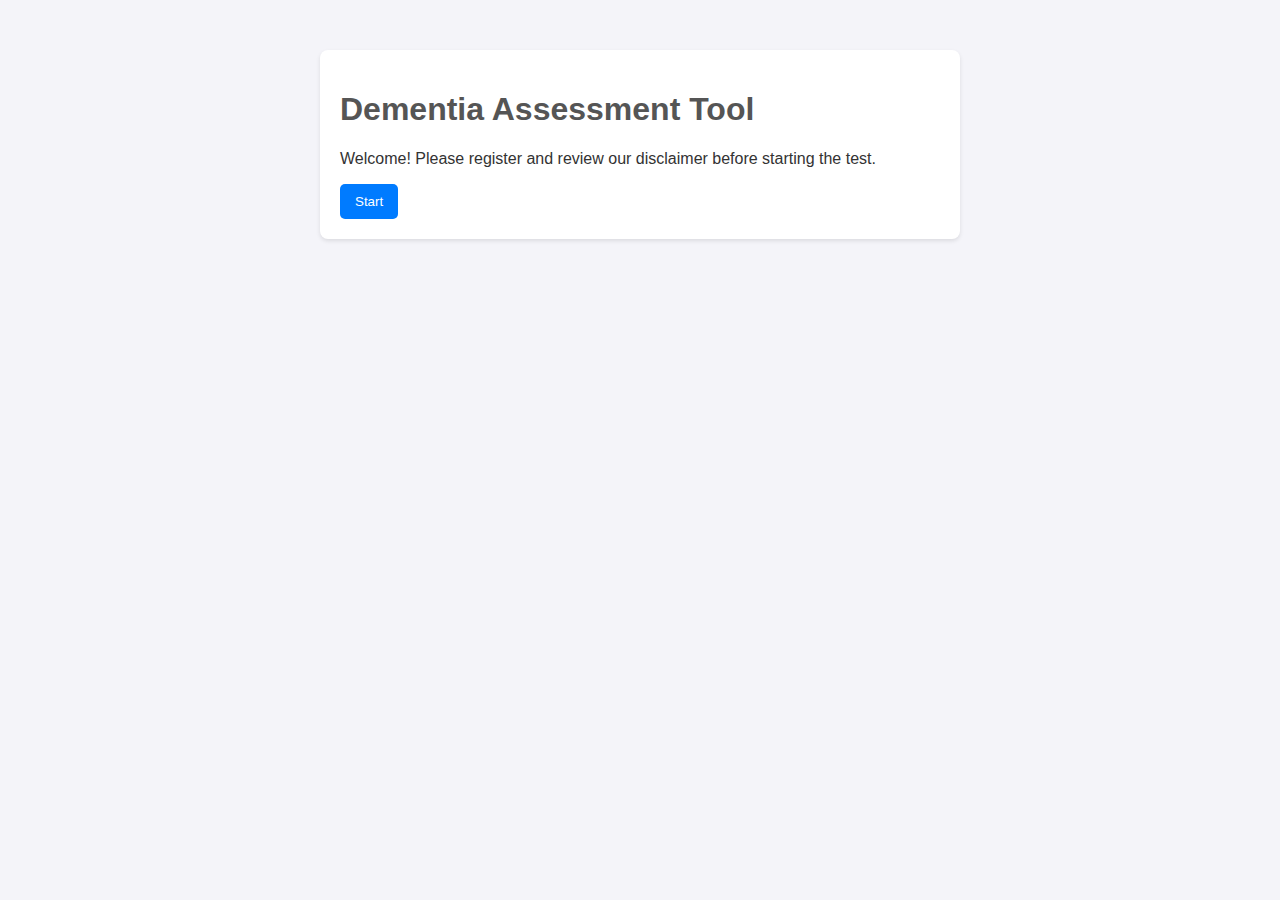
==== index.html @ b06bd61c "initial app" ====
<!DOCTYPE html>
<html lang="en">
<head>
    <meta charset="UTF-8">
    <meta name="viewport" content="width=device-width, initial-scale=1.0">
    <title>Dementia Assessment Tool</title>
    <link rel="stylesheet" href="styles.css">
</head>
<body>
    <div class="container">
        <h1>Dementia Assessment Tool</h1>
        <p>Welcome! Please register and review our disclaimer before starting the test.</p>
        <button id="start-btn">Start</button>
    </div>
    <script src="script.js"></script>
</body>
</html>
---- styles.css ----
body {
    font-family: Arial, sans-serif;
    background-color: #f4f4f9;
    color: #333;
    margin: 0;
    padding: 0;
}

.container {
    max-width: 600px;
    margin: 50px auto;
    padding: 20px;
    background: white;
    border-radius: 8px;
    box-shadow: 0 2px 4px rgba(0, 0, 0, 0.1);
}

h1, h2 {
    color: #555;
}

button {
    padding: 10px 15px;
    background-color: #007bff;
    color: white;
    border: none;
    border-radius: 5px;
    cursor: pointer;
}

button:hover {
    background-color: #0056b3;
}

input {
    display: block;
    width: 100%;
    margin-bottom: 15px;
    padding: 10px;
    border: 1px solid #ccc;
    border-radius: 5px;
}

label {
    margin-bottom: 5px;
    font-weight: bold;
}
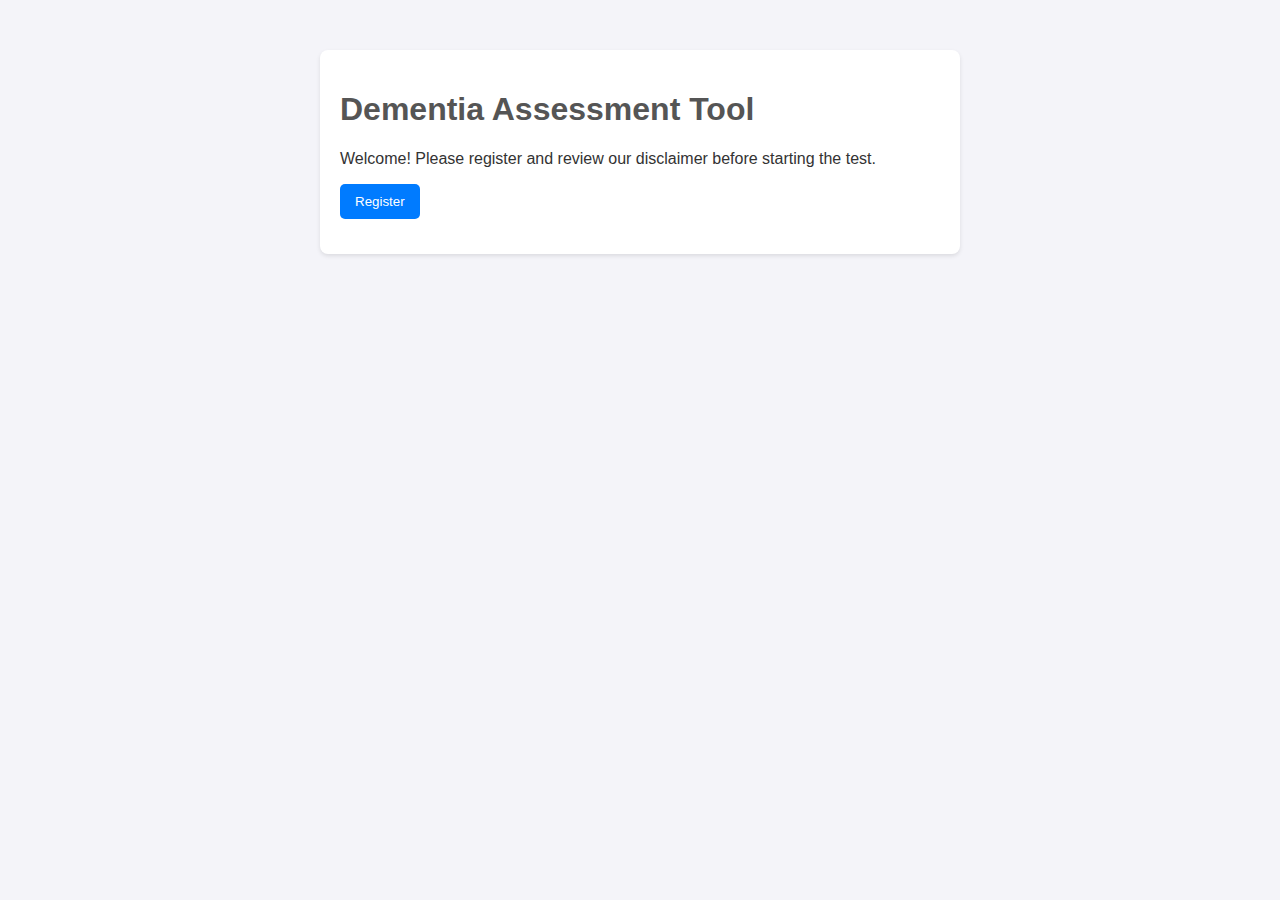
==== commit 45cf78e9: "fixed styles" ====
--- a/index.html
+++ b/index.html
@@ -10,8 +10,8 @@
     <div class="container">
         <h1>Dementia Assessment Tool</h1>
         <p>Welcome! Please register and review our disclaimer before starting the test.</p>
-        <button id="start-btn">Start</button>
+        <button id="start-btn">Register</button>
     </div>
     <script src="script.js"></script>
 </body>
-</html>
+</html>--- a/styles.css
+++ b/styles.css
@@ -1,5 +1,5 @@
 body {
-    font-family: Arial, sans-serif;
+    font-family: 'Gill Sans', 'Gill Sans MT', Calibri, 'Trebuchet MS', sans-serif, sans-serif;
     background-color: #f4f4f9;
     color: #333;
     margin: 0;
@@ -21,6 +21,7 @@
 
 button {
     padding: 10px 15px;
+    margin-bottom: 15px;
     background-color: #007bff;
     color: white;
     border: none;
@@ -34,8 +35,9 @@
 
 input {
     display: block;
-    width: 100%;
+    width: 97%;
     margin-bottom: 15px;
+    margin-right: 20px;
     padding: 10px;
     border: 1px solid #ccc;
     border-radius: 5px;
